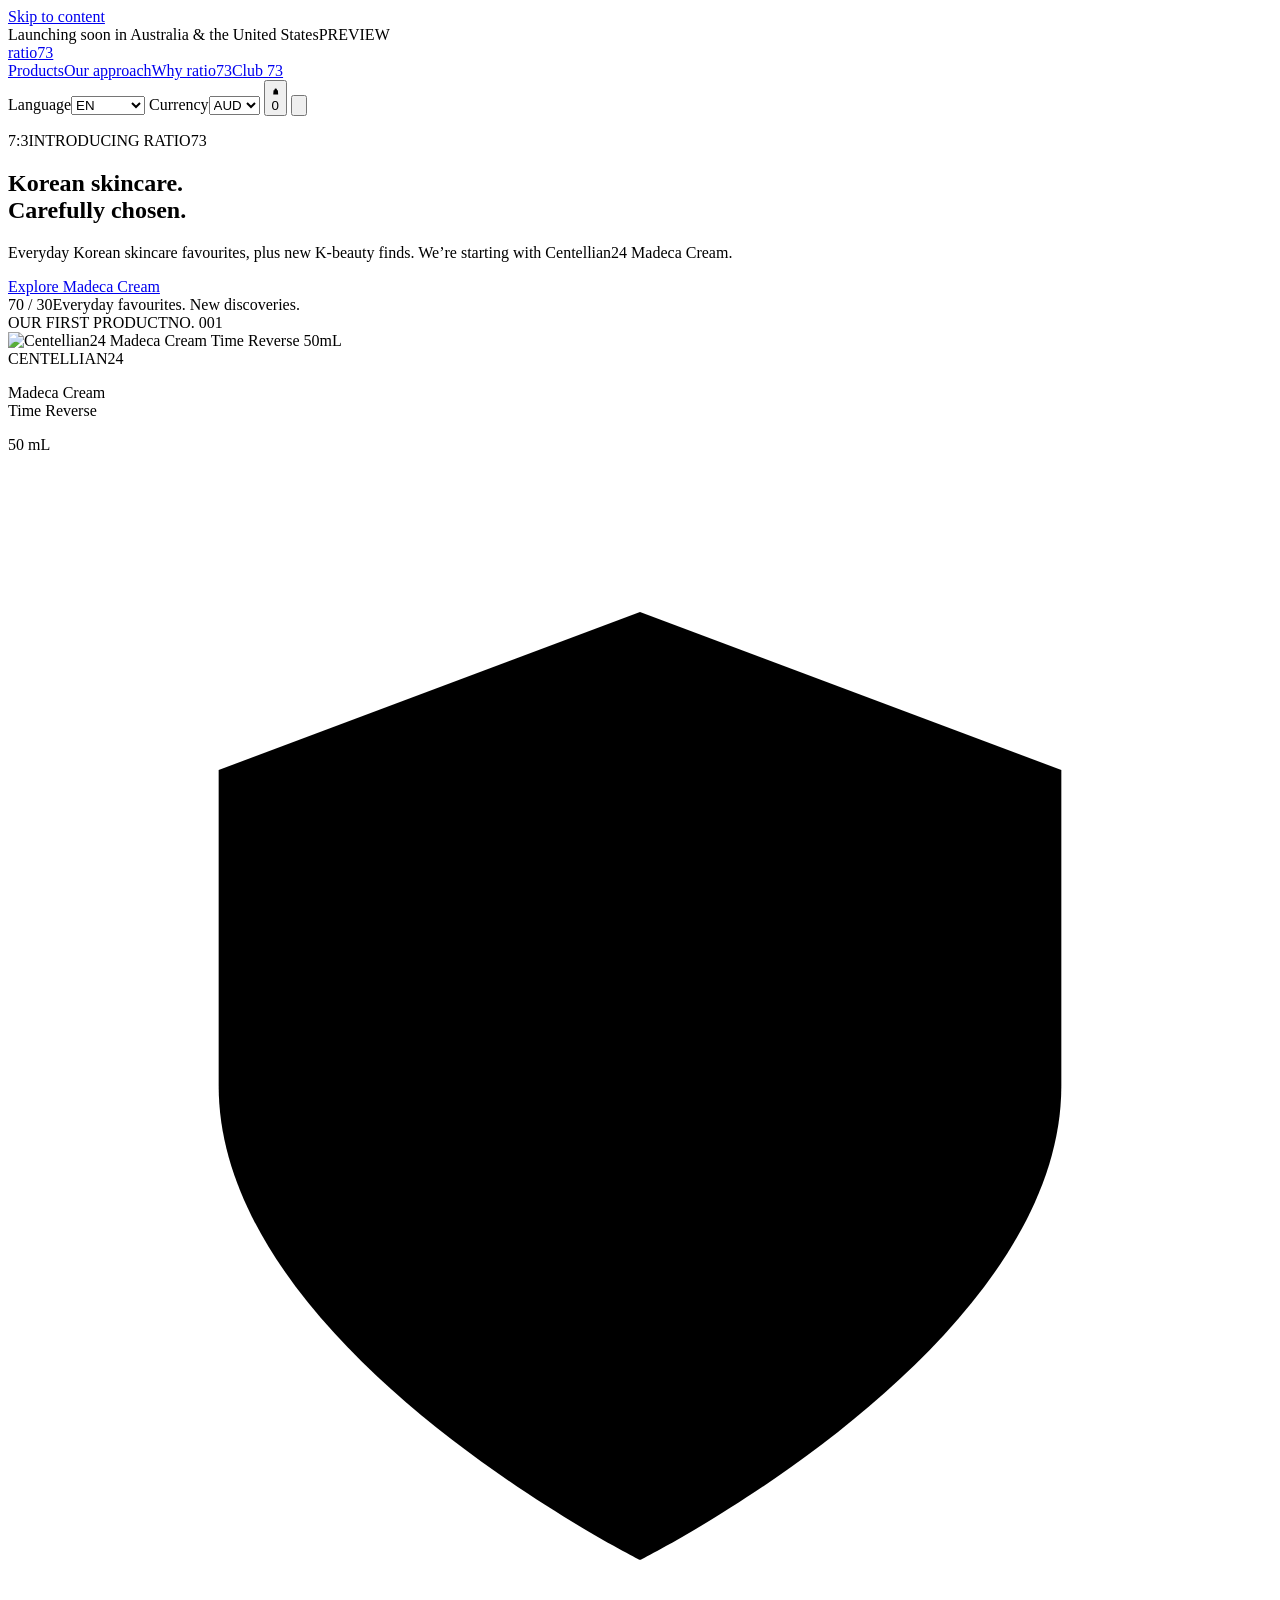
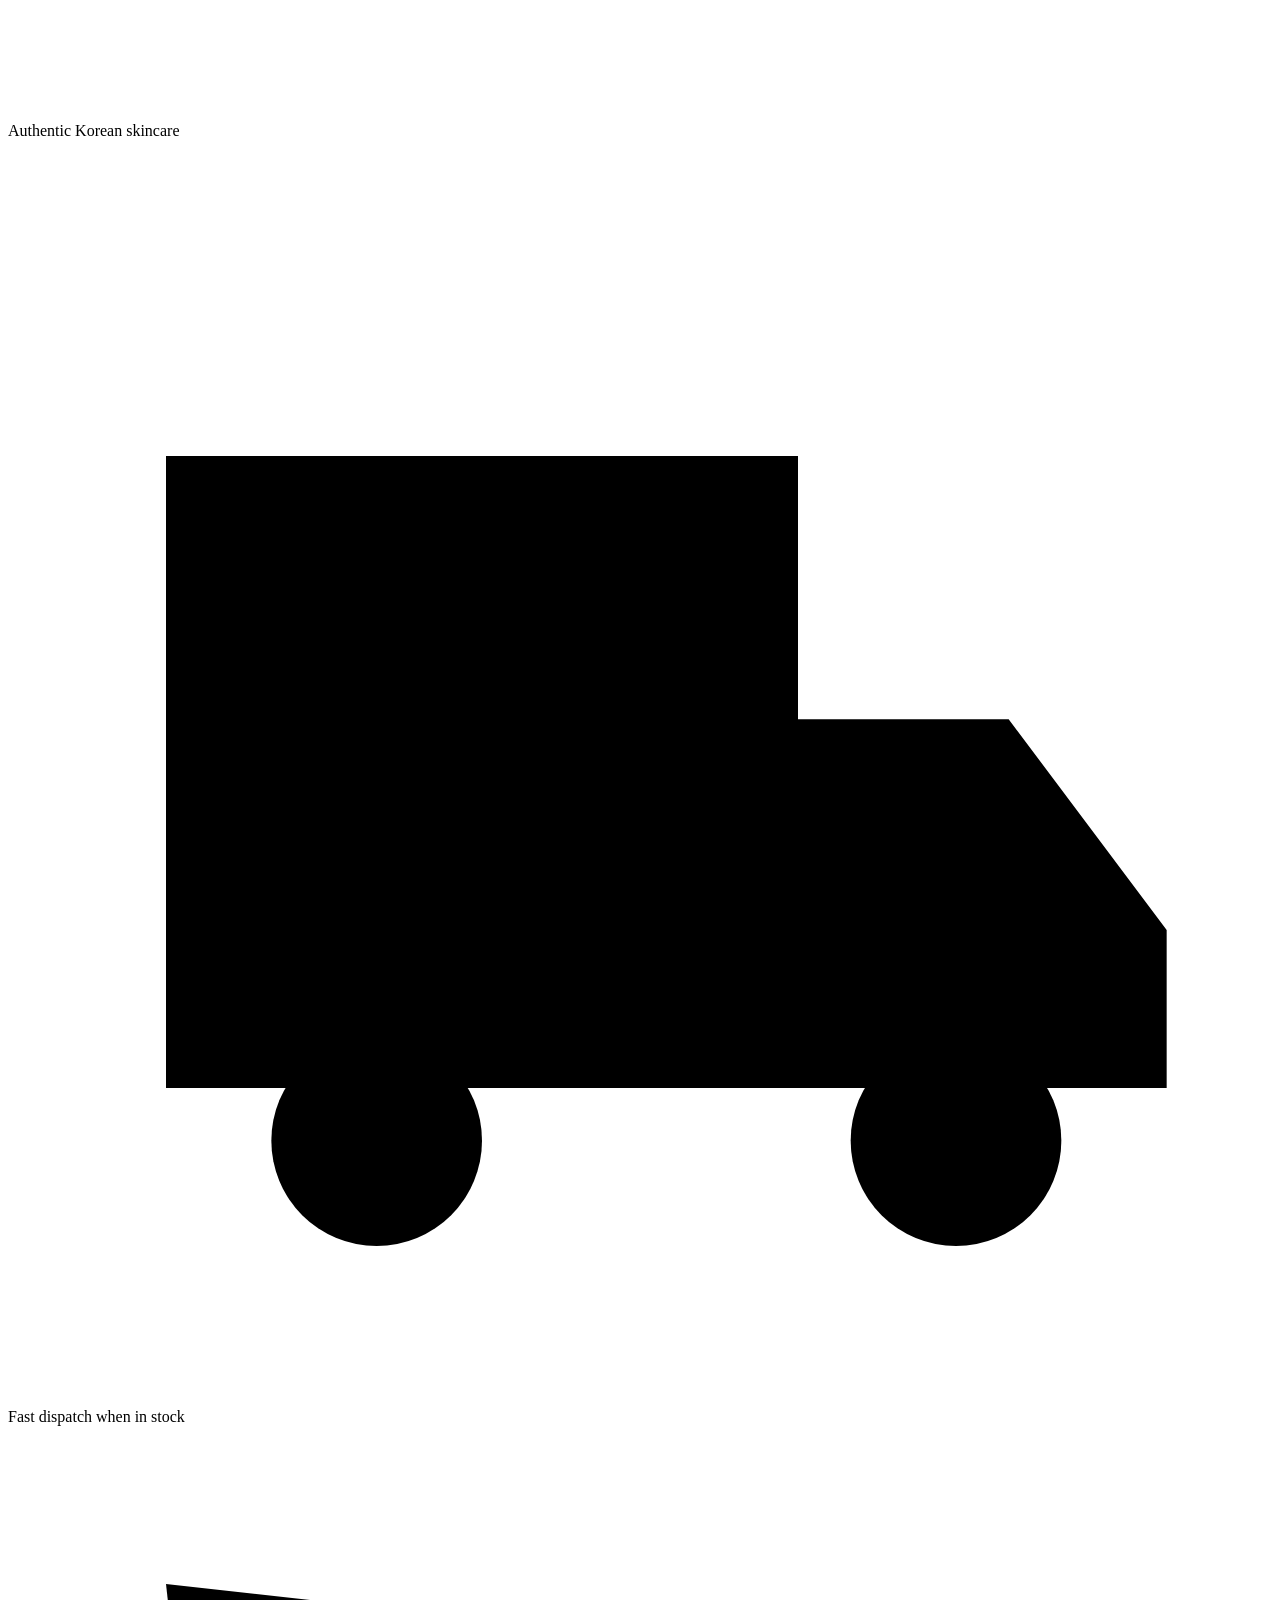
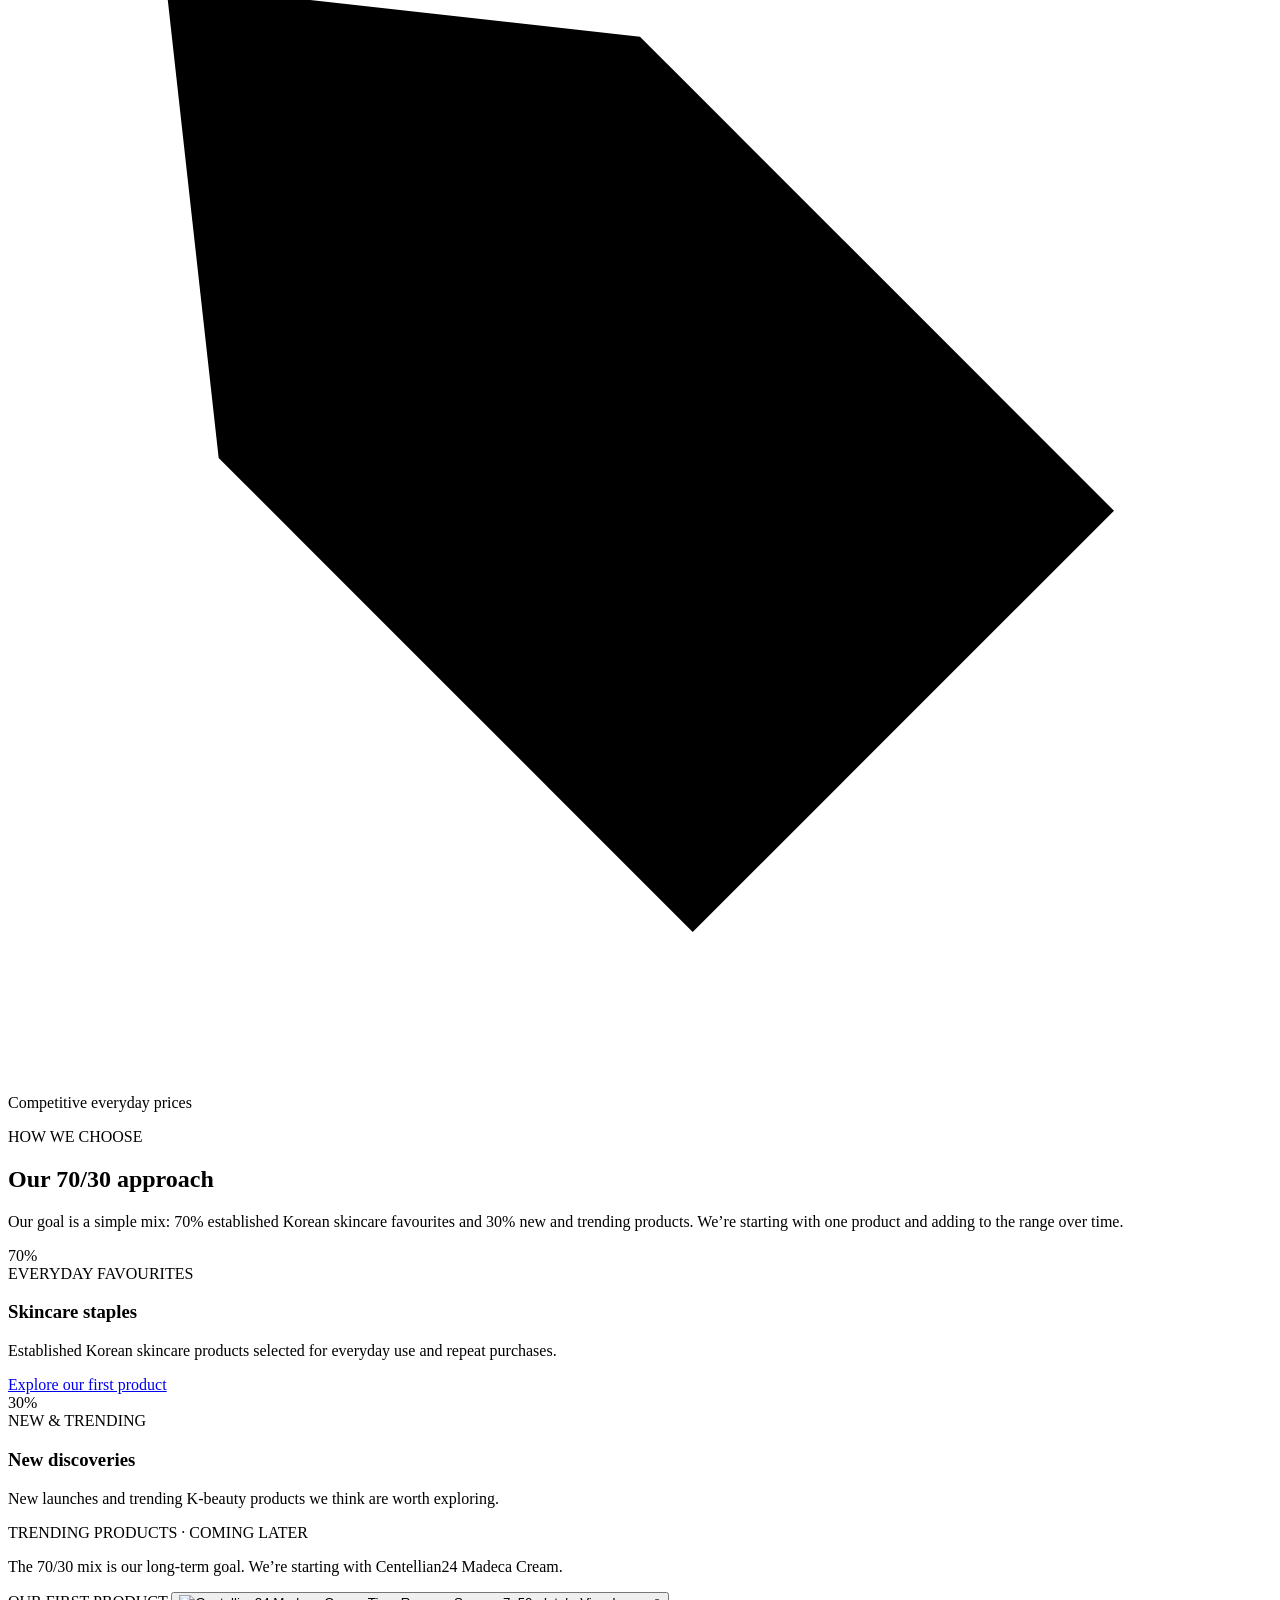
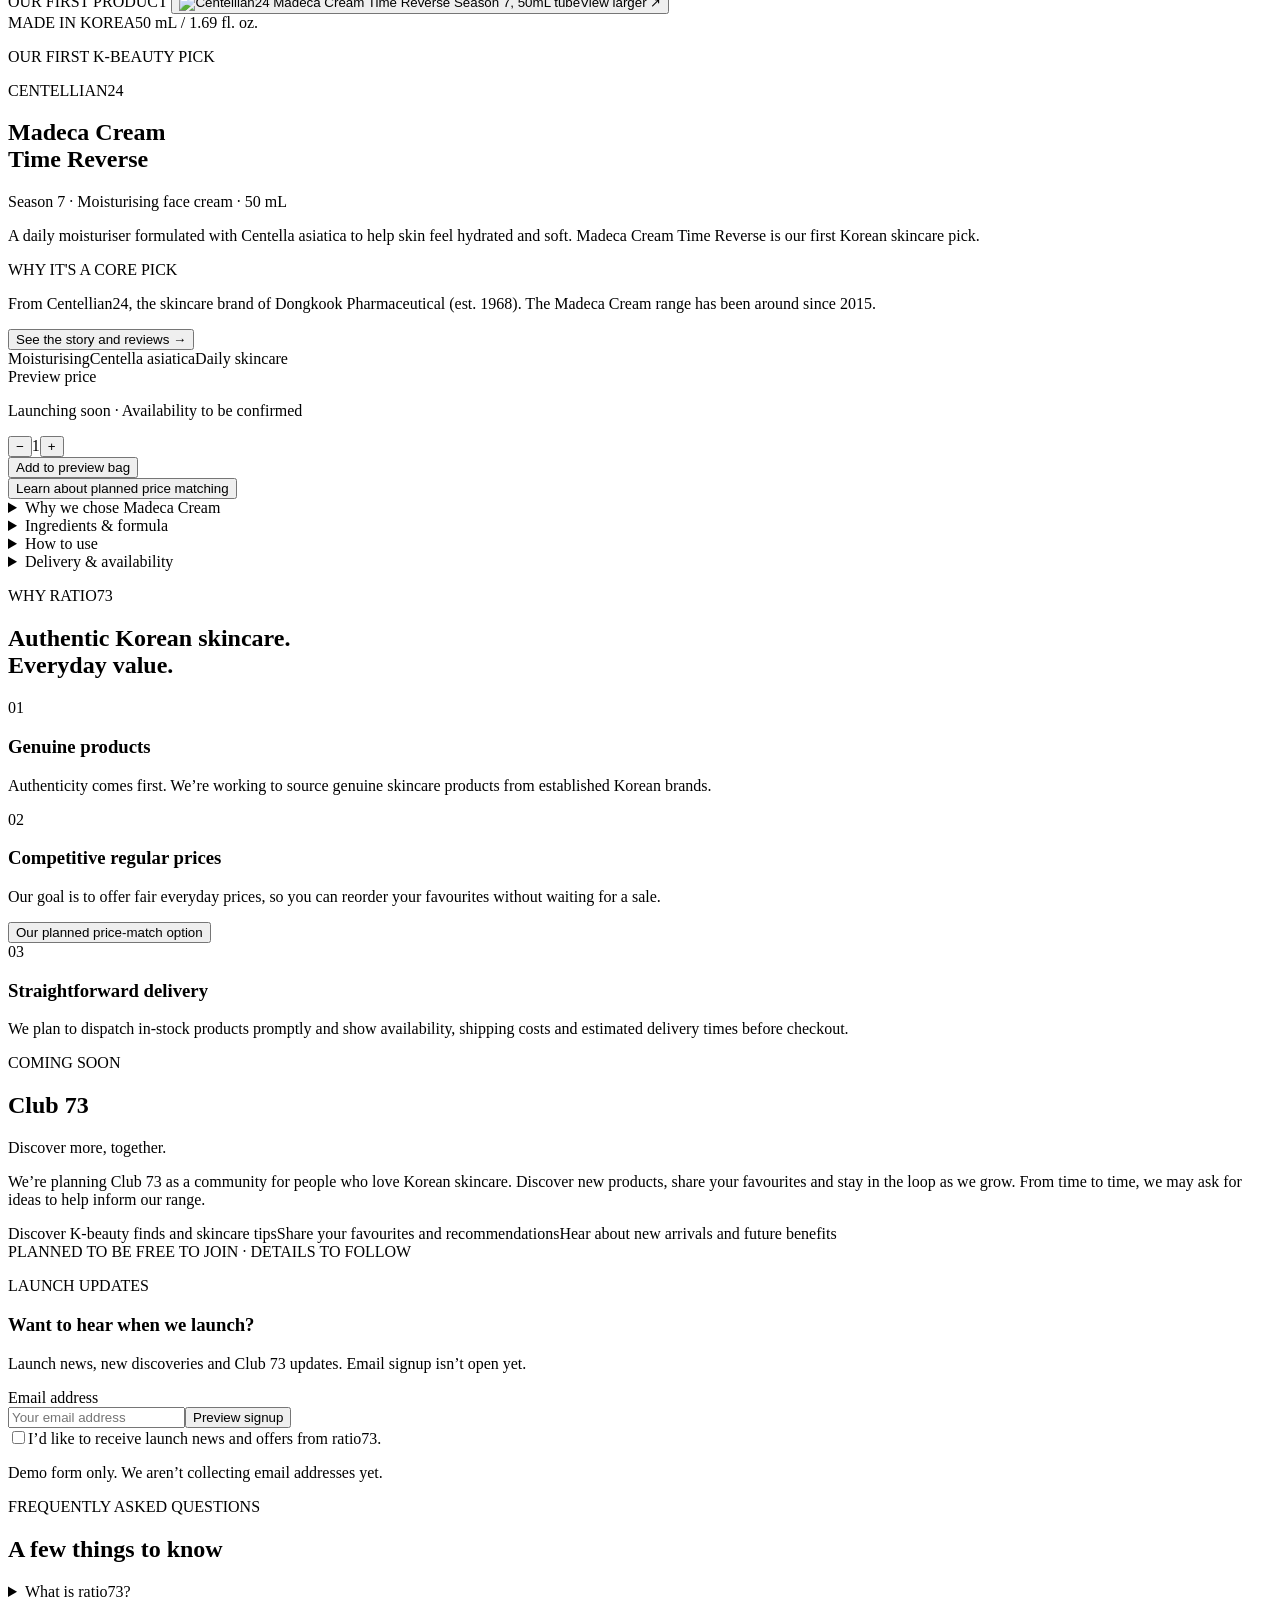
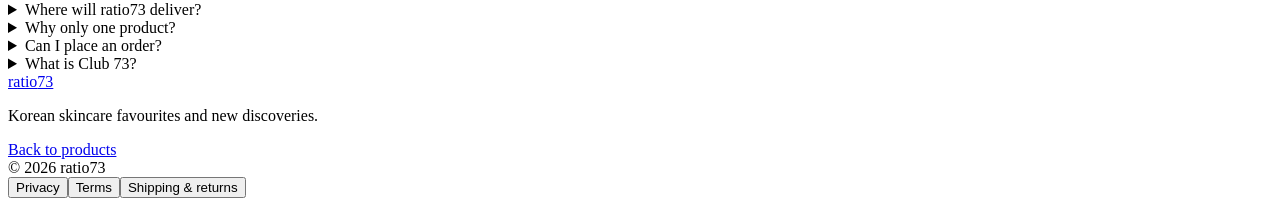
==== src/index.html @ 17a3721a "copy: reposition Club 73 around community, discovery and optional feedback" ====
<!doctype html>
<html lang="en">
<head>
<meta charset="UTF-8"><meta name="viewport" content="width=device-width, initial-scale=1">
<title>ratio73 | Korean Skincare &amp; K-Beauty Essentials</title>
<meta name="description" content="Discover everyday Korean skincare favourites and new K-beauty finds at ratio73. Launching in Australia and the United States with Centellian24 Madeca Cream.">
<meta name="robots" content="noindex,nofollow">
<meta name="theme-color" content="#c8ef43">
<meta property="og:title" content="ratio73 | Korean Skincare &amp; K-Beauty Essentials">
<meta property="og:description" content="Explore curated Korean skincare, from everyday favourites to new discoveries. Launching soon in Australia and the United States.">
<link rel="icon" type="image/svg+xml" href="data:image/svg+xml,%3Csvg xmlns='http://www.w3.org/2000/svg' viewBox='0 0 64 64'%3E%3Crect width='64' height='64' rx='16' fill='%23c8ef43'/%3E%3Ctext x='32' y='43' text-anchor='middle' font-family='Arial,sans-serif' font-weight='700' font-size='34' fill='%231c211e'%3E73%3C/text%3E%3C/svg%3E">
<link rel="stylesheet" href="styles.css"><script src="app.js" defer></script>
</head>
<body>
<a class="skip-link" href="#main" data-i18n="skip">Skip to content</a>
<div class="announcement"><span data-i18n="announcement">Launching soon in Australia &amp; the United States</span><span class="preview-tag" data-i18n="preview">PREVIEW</span></div>
<header class="site-header">
<a class="wordmark" href="#" aria-label="ratio73 home">ratio<span>73</span></a>
<nav class="desktop-nav" aria-label="Main navigation" data-aria="mainNav"><a href="#shop" data-i18n="shop">Products</a><a href="#ratio" data-i18n="ourRatio">Our approach</a><a href="#promise" data-i18n="promise">Why ratio73</a><a href="#club" data-i18n="club">Club 73</a></nav>
<div class="header-tools">
<label class="select-wrap"><span class="sr-only" data-i18n="language">Language</span><select id="language" aria-label="Language"><option value="en">EN</option><option value="ko">한국어</option><option value="zh">简体中文</option></select></label>
<label class="select-wrap currency-select"><span class="sr-only" data-i18n="currency">Currency</span><select id="currency" aria-label="Currency"><option value="AUD">AUD</option><option value="USD">USD</option></select></label>
<button class="bag-button icon-button" data-action="cart" aria-label="Shopping bag" data-aria="bag"><svg viewBox="0 0 24 24" aria-hidden="true"><path d="M5 7h14l1 14H4L5 7Zm3 0V6a4 4 0 0 1 8 0v1"/></svg><span id="bag-count">0</span></button>
<button class="menu-toggle icon-button" aria-expanded="false" aria-controls="mobile-nav" aria-label="Open menu" data-aria="menu"><svg viewBox="0 0 24 24" aria-hidden="true"><path d="M3 8h18M3 16h18"/></svg></button>
</div>
</header>
<nav id="mobile-nav" class="mobile-nav" aria-label="Mobile navigation" data-aria="mobileNav" hidden><a href="#shop" data-i18n="shop">Products</a><a href="#ratio" data-i18n="ourRatio">Our approach</a><a href="#promise" data-i18n="promise">Why ratio73</a><a href="#club" data-i18n="club">Club 73</a></nav>
<main id="main">
<section class="hero">
<div class="hero-copy"><p class="eyebrow"><span class="small-ratio">7:3</span><span data-i18n="heroKicker">INTRODUCING RATIO73</span></p><h1><span data-i18n="heroLine1">Korean skincare.</span><br><span class="serif" data-i18n="heroLine2">Carefully chosen.</span></h1><p class="hero-description" data-i18n="heroDescription">Everyday Korean skincare favourites, plus new K-beauty finds. We’re starting with Centellian24 Madeca Cream.</p><a class="button dark" href="#shop" data-i18n="discover">Explore Madeca Cream</a><div class="hero-caption"><span class="fraction">70 / 30</span><span data-i18n="heroCaption">Everyday favourites. New discoveries.</span></div></div>
<div class="hero-visual"><a class="hero-product-link" href="#shop" aria-label="View Madeca Cream product details" data-aria="viewProduct"></a><div class="hero-visual-top"><span class="pill" data-i18n="coreEdit">OUR FIRST PRODUCT</span><span class="edition">NO. 001</span></div><img class="hero-product" src="assets/madeca-product.webp" width="1500" height="1500" alt="Centellian24 Madeca Cream Time Reverse 50mL" fetchpriority="high"><div class="hero-product-caption"><div><span class="eyebrow">CENTELLIAN24</span><p data-i18n="productName">Madeca Cream<br>Time Reverse</p></div><span class="volume">50 mL</span></div></div>
</section>
<div class="trust-strip"><span><svg viewBox="0 0 24 24" aria-hidden="true"><path d="m12 3 8 3v6c0 5-8 9-8 9S4 17 4 12V6l8-3Z"/><path d="m8 12 3 3 5-6"/></svg><span data-i18n="trust1">Authentic Korean skincare</span></span><span><svg viewBox="0 0 24 24" aria-hidden="true"><path d="M3 6h12v12H3zM15 11h4l3 4v3h-7"/><circle cx="7" cy="19" r="2"/><circle cx="18" cy="19" r="2"/></svg><span data-i18n="trust2">Fast dispatch when in stock</span></span><span><svg viewBox="0 0 24 24" aria-hidden="true"><path d="m3 3 9 1 9 9-8 8-9-9-1-9Z"/><circle cx="8" cy="8" r="1"/></svg><span data-i18n="trust3">Competitive everyday prices</span></span></div>
<section id="ratio" class="ratio-section section">
<div class="section-heading"><p class="eyebrow" data-i18n="ratioKicker">HOW WE CHOOSE</p><h2 data-i18n="ratioTitle">Our 70/30 approach</h2><p data-i18n="ratioDescription">Our goal is a simple mix: 70% established Korean skincare favourites and 30% new and trending products. We’re starting with one product and adding to the range over time.</p></div>
<div class="ratio-grid"><article class="core-panel"><div class="ratio-number">70<span>%</span></div><div class="ratio-text"><span class="eyebrow" data-i18n="coreLabel">EVERYDAY FAVOURITES</span><h3 data-i18n="coreTitle">Skincare staples</h3><p data-i18n="coreDescription">Established Korean skincare products selected for everyday use and repeat purchases.</p><a class="text-link" href="#shop" data-i18n="exploreCore">Explore our first product</a></div></article><article class="trend-panel"><div class="ratio-number">30<span>%</span></div><div class="ratio-text"><span class="eyebrow" data-i18n="trendLabel">NEW &amp; TRENDING</span><h3 data-i18n="trendTitle">New discoveries</h3><p data-i18n="trendDescription">New launches and trending K-beauty products we think are worth exploring.</p><span class="coming-tag" data-i18n="trendComing">TRENDING PRODUCTS · COMING LATER</span></div></article></div>
<p class="range-note" data-i18n="rangeNote">The 70/30 mix is our long-term goal. We’re starting with Centellian24 Madeca Cream.</p>
</section>
<section id="shop" class="product-section section">
<div class="product-photo"><span class="pill" data-i18n="firstPick">OUR FIRST PRODUCT</span>
<button class="photo-zoom-trigger" type="button" data-action="photo-zoom" aria-haspopup="dialog" aria-label="Enlarge Madeca Cream product photo" data-aria="zoomPhoto"><img src="assets/madeca-product.webp" width="1000" height="1000" alt="Centellian24 Madeca Cream Time Reverse Season 7, 50mL tube" loading="lazy"><span class="zoom-hint" data-i18n="zoomHint">View larger ↗</span></button>
<div class="photo-foot"><span data-i18n="madeInKorea">MADE IN KOREA</span><span>50 mL / 1.69 fl. oz.</span></div></div>
<div class="product-info"><p class="eyebrow" data-i18n="launchPick">OUR FIRST K-BEAUTY PICK</p><p class="brand-label">CENTELLIAN24</p><h2 data-i18n="productName">Madeca Cream<br>Time Reverse</h2><p class="product-subtitle" data-i18n="productSubtitle">Season 7 · Moisturising face cream · 50 mL</p>
<p class="product-description" data-i18n="productDescription">A daily moisturiser formulated with Centella asiatica to help skin feel hydrated and soft. Madeca Cream Time Reverse is our first Korean skincare pick.</p>
<div class="product-reason"><p class="eyebrow" data-i18n="coreReasonLabel">WHY IT'S A CORE PICK</p><p data-i18n="coreReasonText">From Centellian24, the skincare brand of Dongkook Pharmaceutical (est. 1968). The Madeca Cream range has been around since 2015.</p><button type="button" class="text-link" data-action="open-story" data-i18n="storyLink">See the story and reviews →</button></div>
<div class="product-tags"><span data-i18n="tag1">Moisturising</span><span data-i18n="tag2">Centella asiatica</span><span data-i18n="tag3">Daily skincare</span></div><div class="price-line"><span class="product-price" data-price></span><span class="price-preview" data-i18n="samplePrice">Preview price</span></div><p class="stock-label" data-i18n="launchSoon">Launching soon · Availability to be confirmed</p>
<div class="purchase-row"><div class="quantity-control"><button data-action="decrease" aria-label="Decrease quantity" data-aria="decrease">−</button><output id="quantity" aria-live="polite">1</output><button data-action="increase" aria-label="Increase quantity" data-aria="increase">+</button></div><button class="button dark add-bag" data-action="add" data-i18n="addToBag">Add to preview bag</button></div><button class="text-link price-match-trigger" data-action="price-match" data-i18n="priceMatchCta">Learn about planned price matching</button>
<div class="product-accordions">
<details id="brand-story"><summary data-i18n="whyPick">Why we chose Madeca Cream</summary>
<div class="detail-body"><p data-i18n="whyPickText">Dongkook Pharmaceutical founded its skincare brand Centellian24 and launched Madeca Cream in 2015. We chose this established product line for its history and sustained customer interest, rather than a short-lived trend.</p>
<div class="brand-proof">
<div><strong>2015</strong><span data-i18n="brandFact1">Madeca Cream range launched</span></div>
<div><strong>91m+</strong><span data-i18n="brandFact2">Range-wide units sold through Feb 2026, reported by Dongkook</span></div>
<div><strong>4.7/5</strong><span data-i18n="brandFact3">451 reviews on Olive Young Global · checked 10 Oct 2026</span></div>
</div>
<p class="source-note" data-i18n="brandEvidenceNote">The 91m+ figure covers the wider Madeca Cream range, not Season 7 alone, and is manufacturer-reported. Olive Young reviews are from its own customers; ratings and counts may change.</p>
<div class="source-links"><a href="https://madeca.com/pages/about-centellian-24" target="_blank" rel="noopener noreferrer" data-i18n="brandAboutSource">About Dongkook &amp; Centellian24 ↗</a><a href="https://www.dkpharm.co.kr/boards/view.php?btype=news&amp;idx=1082" target="_blank" rel="noopener noreferrer" data-i18n="brandSalesSource">Manufacturer sales announcement (Korean) ↗</a><a href="https://global.oliveyoung.com/product/detail?prdtNo=GA240121561" target="_blank" rel="noopener noreferrer" data-i18n="oliveSource">View on Olive Young Global ↗</a></div></div></details>
<details id="ingredients-detail"><summary data-i18n="ingredients">Ingredients &amp; formula</summary>
<div class="detail-body"><p data-i18n="ingredientsText">The Season 7 formula includes centella-derived ingredients, niacinamide, panthenol, ceramide NP and retinol. It also contains fragrant essential oils.</p>
<dl class="ingredient-highlights">
<div><dt data-i18n="ing1Title">Centella complex (TECA)</dt><dd data-i18n="ing1Text">Centellian24’s signature centella-derived ingredients.</dd></div>
<div><dt data-i18n="ing2Title">Niacinamide</dt><dd data-i18n="ing2Text">Often used in skincare for a more even-looking skin tone.</dd></div>
<div><dt data-i18n="ing3Title">Panthenol + ceramide NP</dt><dd data-i18n="ing3Text">Common ingredients in moisturising and barrier-care formulas.</dd></div>
<div><dt data-i18n="ing4Title">Retinol</dt><dd data-i18n="ing4Text">Listed in the formula; check your routine if you are sensitive to retinoids.</dd></div>
</dl>
<p class="ingredient-caution" data-i18n="ingredientCaution">Contains retinol and fragrant essential oils. Retinoid skincare is generally avoided during pregnancy; ask a healthcare professional if unsure. Always check the ingredient list on your pack.</p>
<details class="inci-details"><summary data-i18n="inciSummary">Full ingredient list (INCI)</summary><p class="inci-text">Water, Dipropylene Glycol, Hydrogenated Polydecene, Caprylic/Capric Triglyceride, Glycerin, Pentaerythrityl Tetraethylhexanoate, Glyceryl Stearate, Cyclohexasiloxane, Niacinamide, Cetyl Alcohol, Polyglyceryl-6 Distearate, Vinyl Dimethicone, Dicaprylyl Ether, Polyglyceryl-10 Laurate, Stearyl Alcohol, Jojoba Esters, Beeswax, Panthenol, 1,2-Hexanediol, Sodium Stearoyl Glutamate, Madecassic Acid, Asiaticoside, Xylitylglucoside, Hydroxyethyl Acrylate/Sodium Acryloyldimethyl Taurate Copolymer, Olea Europaea (Olive) Fruit Oil, Hydroxyacetophenone, Anhydroxylitol, Centella Asiatica Leaf Extract, Asiatic Acid, Glycoproteins, Butylene Glycol, Polyglyceryl-3 Beeswax, Xylitol, Centella Asiatica Oil, Methylpropanediol, Allantoin, Propanediol, Candida Bombicola/Glucose/Methyl Rapeseedate Ferment, Citrus Aurantium Dulcis (Orange) Oil, Xanthan Gum, Helianthus Annuus (Sunflower) Seed Wax, Ethylhexylglycerin, Ethoxydiglycol, Citrus Nobilis (Mandarin Orange) Peel Oil, Glucose, Disodium EDTA, Adenosine, Sorbitan Isostearate, Lavandula Angustifolia (Lavender) Oil, Sodium Laurate, Cyclodextrin, Hydrolyzed Hyaluronic Acid, Citrus Aurantium Bergamia (Bergamot) Fruit Oil, Citrus Aurantium Dulcis (Orange) Peel Oil, Rosmarinus Officinalis (Rosemary) Leaf Oil, Litsea Cubeba Fruit Oil, Macadamia Ternifolia Seed Oil, Polyglycerin-3, Pvm/Ma Copolymer, Lauric Acid, Sodium Polyacrylate, Octyldodecanol, Glycine Soja (Soybean) Oil, Hydrogenated Lecithin, Glycolipids, Caffeine, Madecassoside, Centella Asiatica Extract, C12-13 Pareth-9, Collagen Amino Acids, Ceramide NP, Copaifera Officinalis (Balsam Copaiba) Resin, Citrus Grandis (Grapefruit) Peel Oil, Juniperus Virginiana Oil, Cimicifuga Racemosa Root Extract, Silybum Marianum Extract, Resveratrol, Arginine, Taurine, Glycogen, Hydrolyzed Elastin, Ectoin, Cedrus Atlantica Bark Oil, Retinol, Lepidium Meyenii Root Extract, Maltodextrin, Ascorbic Acid, Hydrolyzed Vegetable Protein, Pelargonium Graveolens Flower Oil, Phytosphingosine, Tocopherol, Sucrose Distearate, Sodium Hyaluronate, Sodium DNA, Jasminum Officinale (Jasmine) Oil, Potassium Sorbate, Phenoxyethanol, Artemisia Absinthium Extract, Myrtus Communis Oil, Rose Flower Oil, Vanilla Planifolia Fruit Extract, Cyanocobalamin, Aspartic Acid, Ferula Galbaniflua (Galbanum) Resin Oil, Glycine, Glutamic Acid, Limonene, Linalool, Citral, Camphor*, Beta-Caryophyllene*, Cedrus Atlantica Oil/ Extract*, Citrus Aurantium Peel Oil*, Citrus Aurantium Bergamia Peel Oil*, Lavandula Oil/ Extract*, Linalyl Acetate*, Pinene*</p><p class="source-note" data-i18n="inciNote">* Marks allergens identified in the manufacturer’s listing. Ingredients are from the Centellian24 product page, checked 10 Oct 2026. Formulas may vary; the packaging takes precedence.</p></details>
<a href="https://centellian24.com/products/centellian24-madeca-cream-time-reverse-season-7-50ml" target="_blank" rel="noopener noreferrer" class="text-link" data-i18n="fullIngredients">See the official product and ingredient information ↗</a></div></details>
<details><summary data-i18n="howToUse">How to use</summary><div class="detail-body"><p data-i18n="howToUseText">Apply a small amount as the final step of your morning or evening skincare routine. Follow with sunscreen during the day.</p></div></details>
<details><summary data-i18n="delivery">Delivery &amp; availability</summary><div class="detail-body"><p data-i18n="deliveryText">We’re preparing to launch in Australia and the United States. We’ll confirm stock, shipping costs and delivery times before opening for orders.</p></div></details>
</div></div>
</section>
<section id="promise" class="promise-section section"><div class="promise-intro"><p class="eyebrow" data-i18n="promiseKicker">WHY RATIO73</p><h2><span data-i18n="promiseTitle1">Authentic Korean skincare.</span><br><span class="serif" data-i18n="promiseTitle2">Everyday value.</span></h2></div><div class="promise-list"><article><span class="list-number">01</span><div><h3 data-i18n="promise1Title">Genuine products</h3><p data-i18n="promise1Text">Authenticity comes first. We’re working to source genuine skincare products from established Korean brands.</p></div></article><article><span class="list-number">02</span><div><h3 data-i18n="promise2Title">Competitive regular prices</h3><p data-i18n="promise2Text">Our goal is to offer fair everyday prices, so you can reorder your favourites without waiting for a sale.</p><button class="text-link" data-action="price-match" data-i18n="priceMatchLink">Our planned price-match option</button></div></article><article><span class="list-number">03</span><div><h3 data-i18n="promise3Title">Straightforward delivery</h3><p data-i18n="promise3Text">We plan to dispatch in-stock products promptly and show availability, shipping costs and estimated delivery times before checkout.</p></div></article></div></section>
<section id="club" class="club-section"><div class="club-copy"><p class="eyebrow" data-i18n="clubKicker">COMING SOON</p><h2>Club <span class="serif">73</span></h2><p class="club-tagline" data-i18n="clubTagline">Discover more, together.</p><p data-i18n="clubDescription">We’re planning Club 73 as a community for people who love Korean skincare. Discover new products, share your favourites and stay in the loop as we grow. From time to time, we may ask for ideas to help inform our range.</p><div class="club-benefits"><span data-i18n="benefit1">Discover K-beauty finds and skincare tips</span><span data-i18n="benefit2">Share your favourites and recommendations</span><span data-i18n="benefit3">Hear about new arrivals and future benefits</span></div><span class="club-note" data-i18n="clubNote">PLANNED TO BE FREE TO JOIN · DETAILS TO FOLLOW</span></div><div class="newsletter"><p class="eyebrow" data-i18n="newsletterKicker">LAUNCH UPDATES</p><h3 data-i18n="newsletterTitle">Want to hear when we launch?</h3><p data-i18n="newsletterDescription">Launch news, new discoveries and Club 73 updates. Email signup isn’t open yet.</p><form id="newsletter-form"><label for="newsletter-email" class="sr-only" data-i18n="email">Email address</label><div class="email-row"><input id="newsletter-email" name="email" type="email" autocomplete="email" placeholder="Your email address" data-placeholder="emailPlaceholder" required maxlength="254"><button type="submit" class="button dark" data-i18n="keepPosted">Preview signup</button></div><label class="consent"><input type="checkbox" required><span data-i18n="consent">I’d like to receive launch news and offers from ratio73.</span></label><p class="form-note" data-i18n="newsletterDemo">Demo form only. We aren’t collecting email addresses yet.</p><p id="newsletter-result" class="form-result" role="status"></p></form></div></section>
<section class="faq-section section"><div><p class="eyebrow" data-i18n="faqKicker">FREQUENTLY ASKED QUESTIONS</p><h2 data-i18n="faqTitle">A few things to know</h2></div><div class="faq-list"><details><summary data-i18n="faq1">What is ratio73?</summary><p data-i18n="faq1Text">ratio73 is a Korean skincare retailer concept. We plan to sell products from established brands, beginning with Centellian24. We don’t manufacture the products.</p></details><details><summary data-i18n="faq2">Where will ratio73 deliver?</summary><p data-i18n="faq2Text">We plan to launch in Australia and the United States. We’ll confirm delivery areas and shipping costs before orders open.</p></details><details><summary data-i18n="faq3">Why only one product?</summary><p data-i18n="faq3Text">We’re starting with Centellian24 Madeca Cream Time Reverse. As the range expands, we’re aiming for 70% established favourites and 30% new or trending skincare products.</p></details><details><summary data-i18n="faq4">Can I place an order?</summary><p data-i18n="faq4Text">Not yet. This is a preview site. Prices are examples, and the bag is for demonstration only. Orders, payments and email signup are not enabled.</p></details><details><summary data-i18n="faq5">What is Club 73?</summary><p data-i18n="faq5Text">Club 73 is a community we’re planning for Korean skincare lovers. We hope to share new discoveries, welcome recommendations and offer member benefits as we grow. Your feedback may help inform future product choices, but membership and participation features aren’t live yet.</p></details></div></section>
</main>
<footer><div class="footer-top"><a class="wordmark footer-logo" href="#">ratio<span>73</span></a><p data-i18n="footerLine">Korean skincare favourites and new discoveries.</p><a href="#shop" data-i18n="backToEdit">Back to products</a></div><div class="footer-bottom"><span>© <span id="year">2026</span> ratio73</span><div><button data-action="privacy" data-i18n="privacy">Privacy</button><button data-action="terms" data-i18n="terms">Terms</button><button data-action="delivery-info" data-i18n="shipping">Shipping & returns</button></div></div></footer>
<dialog id="cart-dialog" class="cart-dialog" aria-labelledby="cart-title"><div class="dialog-head"><h2 id="cart-title" data-i18n="yourBag">Your preview bag</h2><button class="icon-button" data-close aria-label="Close" data-aria="close">×</button></div><div id="cart-content"></div></dialog>
<dialog id="info-dialog" class="info-dialog" aria-labelledby="info-title"><div class="dialog-head"><h2 id="info-title"></h2><button class="icon-button" data-close aria-label="Close" data-aria="close">×</button></div><div id="info-content"></div></dialog>
<dialog id="photo-dialog" class="photo-dialog" aria-labelledby="photo-dialog-title"><div class="dialog-head"><h2 id="photo-dialog-title" data-i18n="photoTitle">Madeca Cream Time Reverse · Season 7</h2><button class="icon-button" data-close aria-label="Close" data-aria="close">×</button></div><img src="assets/madeca-product.webp" width="1500" height="1500" alt="Enlarged product photograph of Centellian24 Madeca Cream Time Reverse Season 7"><p data-i18n="photoNote">Product image for preview purposes. Packaging may vary.</p></dialog>
<div id="toast" role="status" class="toast" hidden></div>
</body></html>
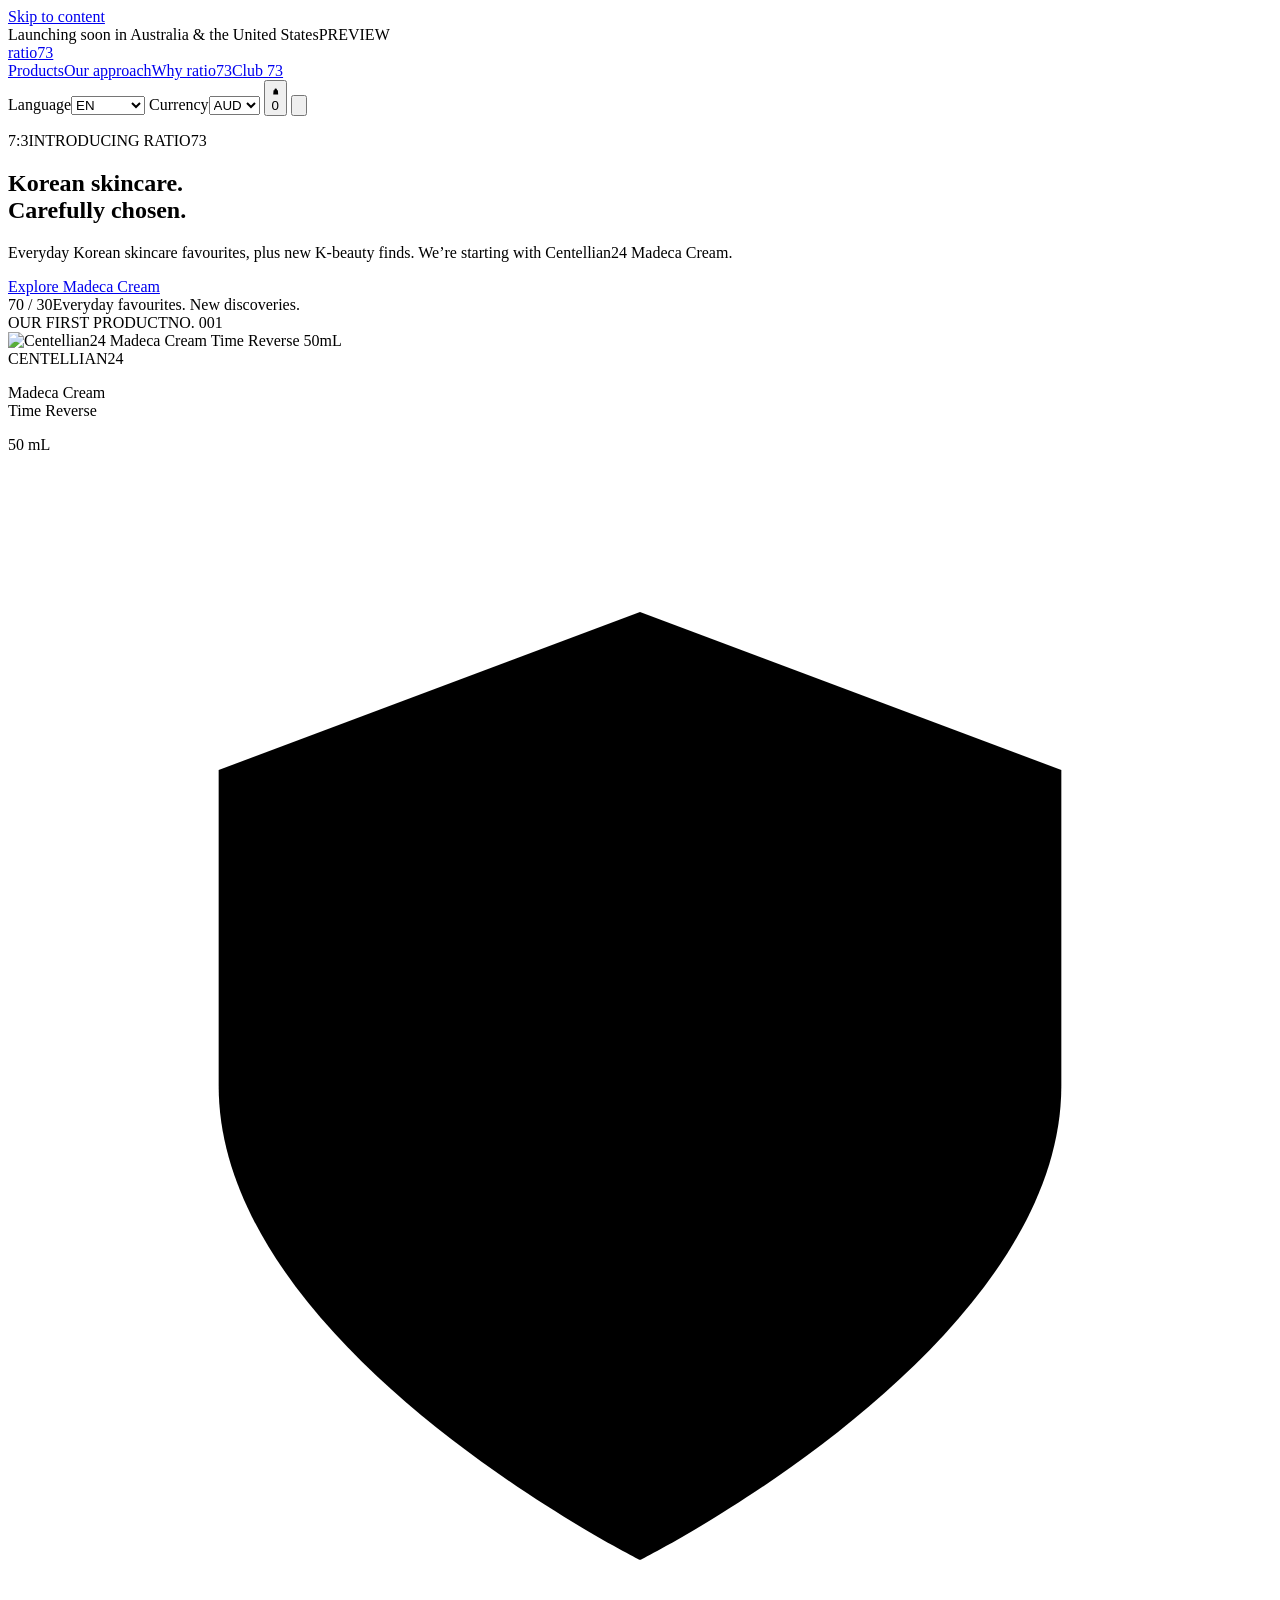
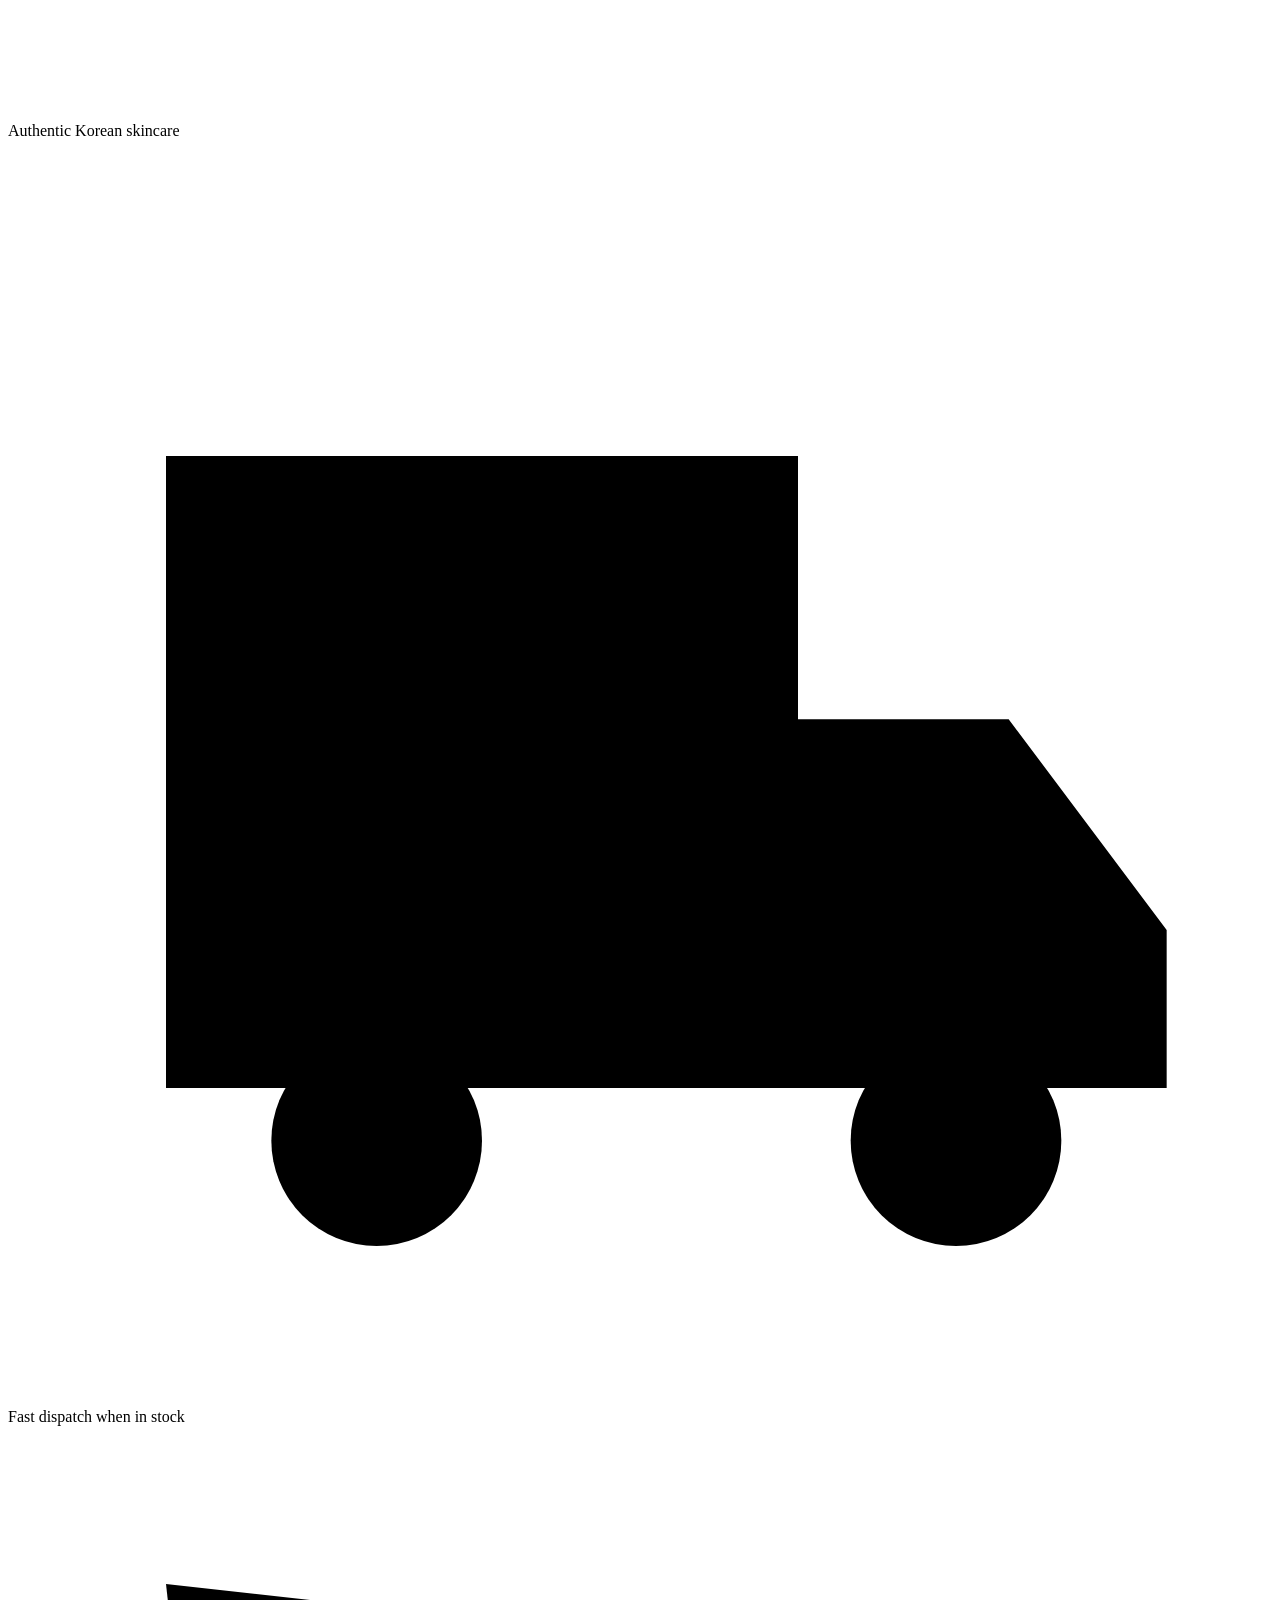
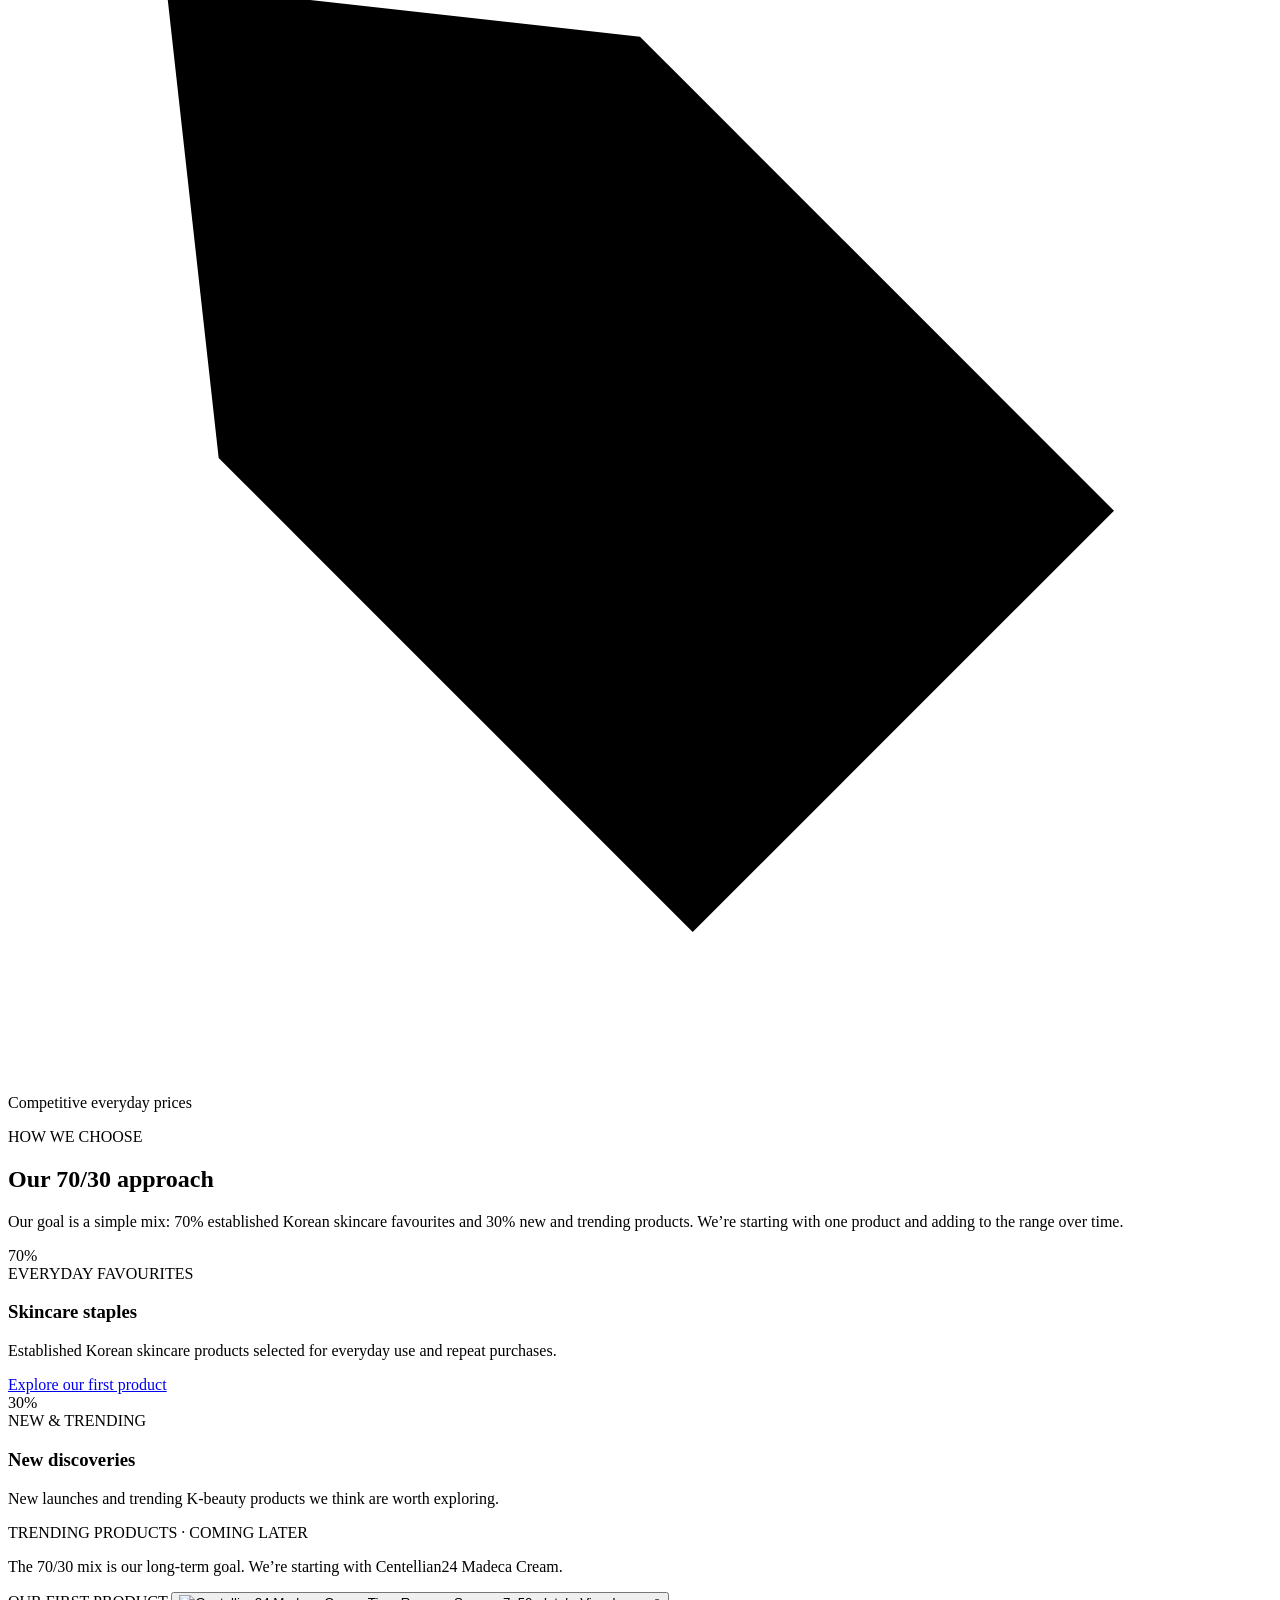
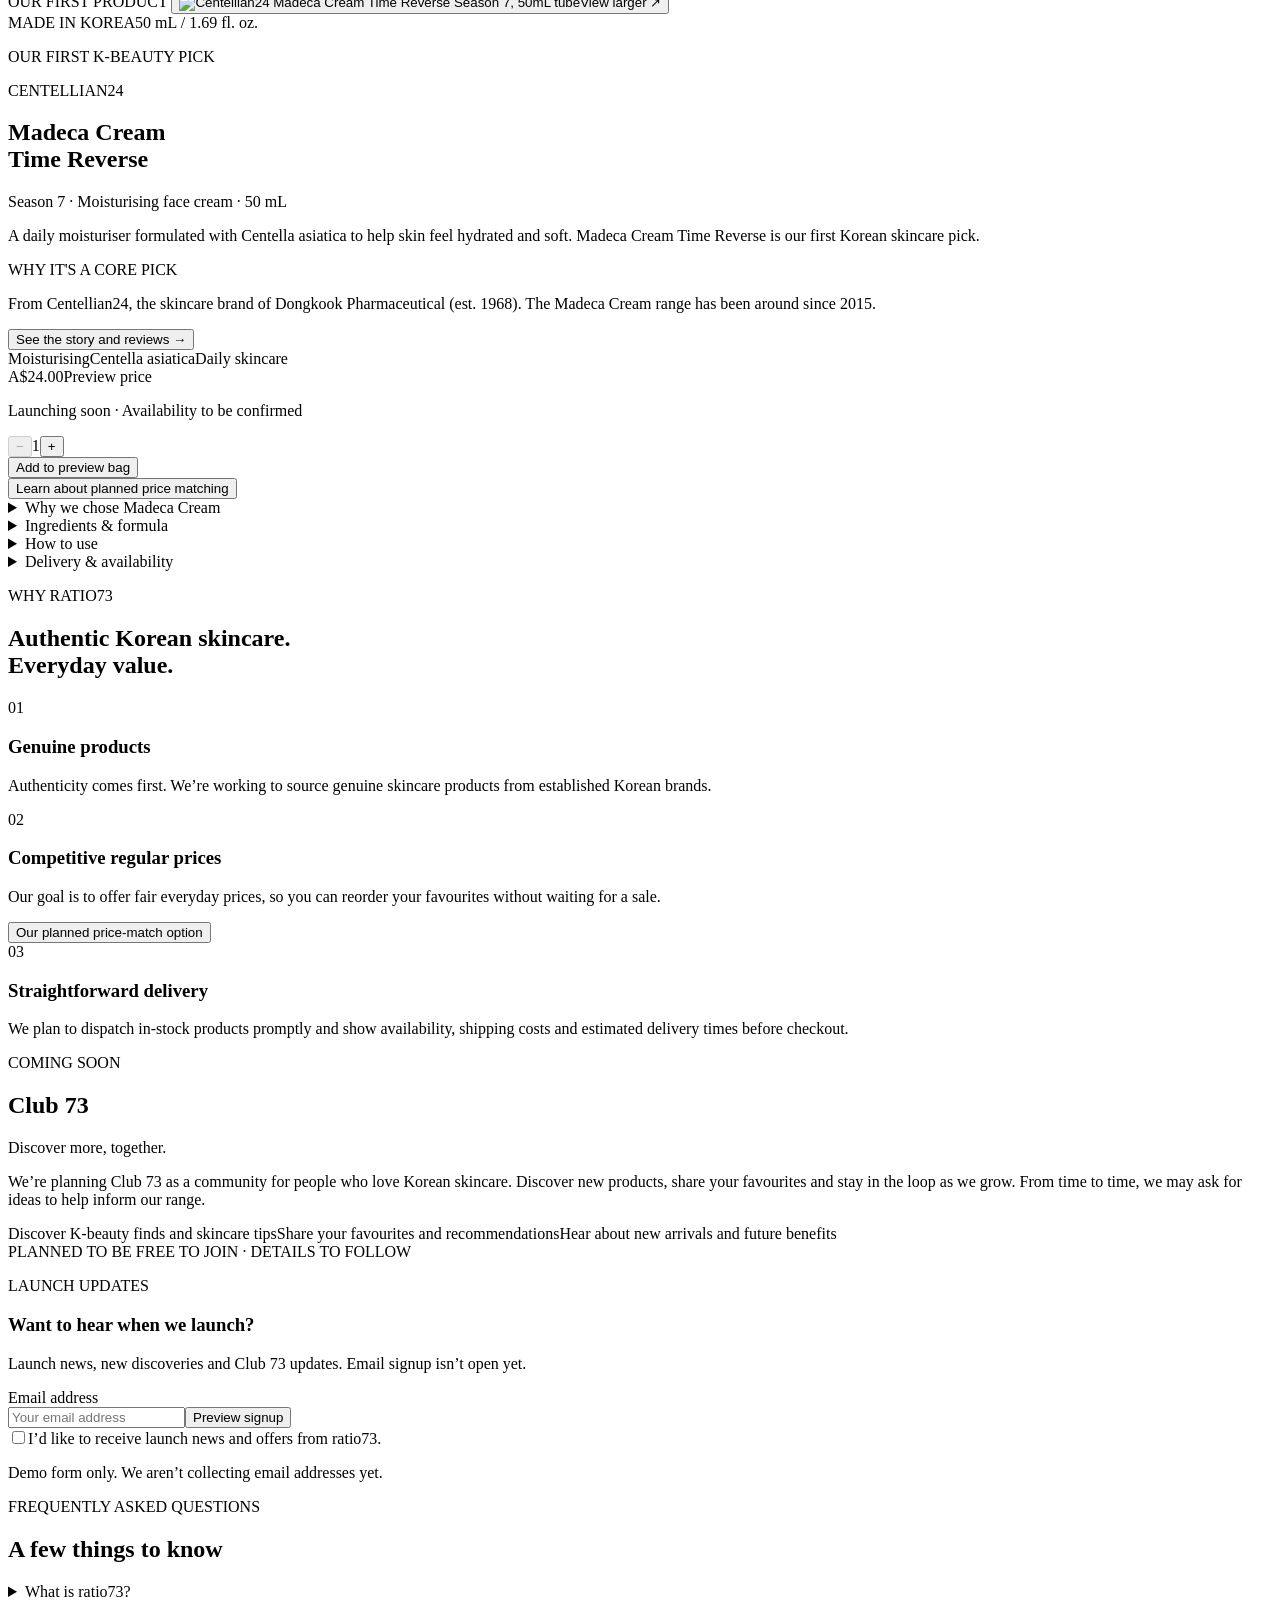
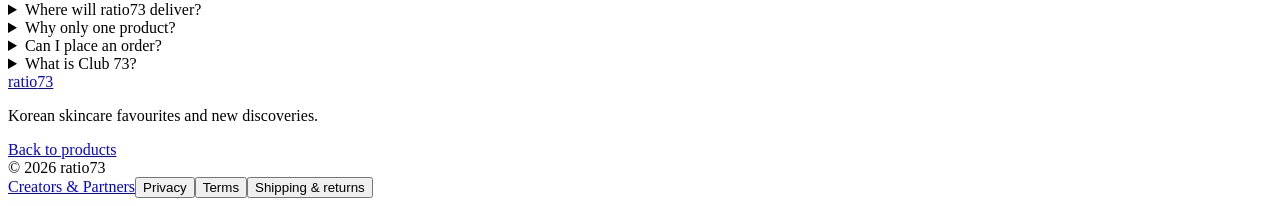
==== commit 94bf3b2c: "nav: add discreet Creators & Partners footer link" ====
--- a/src/index.html
+++ b/src/index.html
@@ -74,7 +74,7 @@
 <section id="club" class="club-section"><div class="club-copy"><p class="eyebrow" data-i18n="clubKicker">COMING SOON</p><h2>Club <span class="serif">73</span></h2><p class="club-tagline" data-i18n="clubTagline">Discover more, together.</p><p data-i18n="clubDescription">We’re planning Club 73 as a community for people who love Korean skincare. Discover new products, share your favourites and stay in the loop as we grow. From time to time, we may ask for ideas to help inform our range.</p><div class="club-benefits"><span data-i18n="benefit1">Discover K-beauty finds and skincare tips</span><span data-i18n="benefit2">Share your favourites and recommendations</span><span data-i18n="benefit3">Hear about new arrivals and future benefits</span></div><span class="club-note" data-i18n="clubNote">PLANNED TO BE FREE TO JOIN · DETAILS TO FOLLOW</span></div><div class="newsletter"><p class="eyebrow" data-i18n="newsletterKicker">LAUNCH UPDATES</p><h3 data-i18n="newsletterTitle">Want to hear when we launch?</h3><p data-i18n="newsletterDescription">Launch news, new discoveries and Club 73 updates. Email signup isn’t open yet.</p><form id="newsletter-form"><label for="newsletter-email" class="sr-only" data-i18n="email">Email address</label><div class="email-row"><input id="newsletter-email" name="email" type="email" autocomplete="email" placeholder="Your email address" data-placeholder="emailPlaceholder" required maxlength="254"><button type="submit" class="button dark" data-i18n="keepPosted">Preview signup</button></div><label class="consent"><input type="checkbox" required><span data-i18n="consent">I’d like to receive launch news and offers from ratio73.</span></label><p class="form-note" data-i18n="newsletterDemo">Demo form only. We aren’t collecting email addresses yet.</p><p id="newsletter-result" class="form-result" role="status"></p></form></div></section>
 <section class="faq-section section"><div><p class="eyebrow" data-i18n="faqKicker">FREQUENTLY ASKED QUESTIONS</p><h2 data-i18n="faqTitle">A few things to know</h2></div><div class="faq-list"><details><summary data-i18n="faq1">What is ratio73?</summary><p data-i18n="faq1Text">ratio73 is a Korean skincare retailer concept. We plan to sell products from established brands, beginning with Centellian24. We don’t manufacture the products.</p></details><details><summary data-i18n="faq2">Where will ratio73 deliver?</summary><p data-i18n="faq2Text">We plan to launch in Australia and the United States. We’ll confirm delivery areas and shipping costs before orders open.</p></details><details><summary data-i18n="faq3">Why only one product?</summary><p data-i18n="faq3Text">We’re starting with Centellian24 Madeca Cream Time Reverse. As the range expands, we’re aiming for 70% established favourites and 30% new or trending skincare products.</p></details><details><summary data-i18n="faq4">Can I place an order?</summary><p data-i18n="faq4Text">Not yet. This is a preview site. Prices are examples, and the bag is for demonstration only. Orders, payments and email signup are not enabled.</p></details><details><summary data-i18n="faq5">What is Club 73?</summary><p data-i18n="faq5Text">Club 73 is a community we’re planning for Korean skincare lovers. We hope to share new discoveries, welcome recommendations and offer member benefits as we grow. Your feedback may help inform future product choices, but membership and participation features aren’t live yet.</p></details></div></section>
 </main>
-<footer><div class="footer-top"><a class="wordmark footer-logo" href="#">ratio<span>73</span></a><p data-i18n="footerLine">Korean skincare favourites and new discoveries.</p><a href="#shop" data-i18n="backToEdit">Back to products</a></div><div class="footer-bottom"><span>© <span id="year">2026</span> ratio73</span><div><button data-action="privacy" data-i18n="privacy">Privacy</button><button data-action="terms" data-i18n="terms">Terms</button><button data-action="delivery-info" data-i18n="shipping">Shipping & returns</button></div></div></footer>
+<footer><div class="footer-top"><a class="wordmark footer-logo" href="#">ratio<span>73</span></a><p data-i18n="footerLine">Korean skincare favourites and new discoveries.</p><a href="#shop" data-i18n="backToEdit">Back to products</a></div><div class="footer-bottom"><span>© <span id="year">2026</span> ratio73</span><div><a class="footer-link" href="creators.html" data-i18n="creatorsLink">Creators &amp; Partners</a><button data-action="privacy" data-i18n="privacy">Privacy</button><button data-action="terms" data-i18n="terms">Terms</button><button data-action="delivery-info" data-i18n="shipping">Shipping & returns</button></div></div></footer>
 <dialog id="cart-dialog" class="cart-dialog" aria-labelledby="cart-title"><div class="dialog-head"><h2 id="cart-title" data-i18n="yourBag">Your preview bag</h2><button class="icon-button" data-close aria-label="Close" data-aria="close">×</button></div><div id="cart-content"></div></dialog>
 <dialog id="info-dialog" class="info-dialog" aria-labelledby="info-title"><div class="dialog-head"><h2 id="info-title"></h2><button class="icon-button" data-close aria-label="Close" data-aria="close">×</button></div><div id="info-content"></div></dialog>
 <dialog id="photo-dialog" class="photo-dialog" aria-labelledby="photo-dialog-title"><div class="dialog-head"><h2 id="photo-dialog-title" data-i18n="photoTitle">Madeca Cream Time Reverse · Season 7</h2><button class="icon-button" data-close aria-label="Close" data-aria="close">×</button></div><img src="assets/madeca-product.webp" width="1500" height="1500" alt="Enlarged product photograph of Centellian24 Madeca Cream Time Reverse Season 7"><p data-i18n="photoNote">Product image for preview purposes. Packaging may vary.</p></dialog>
